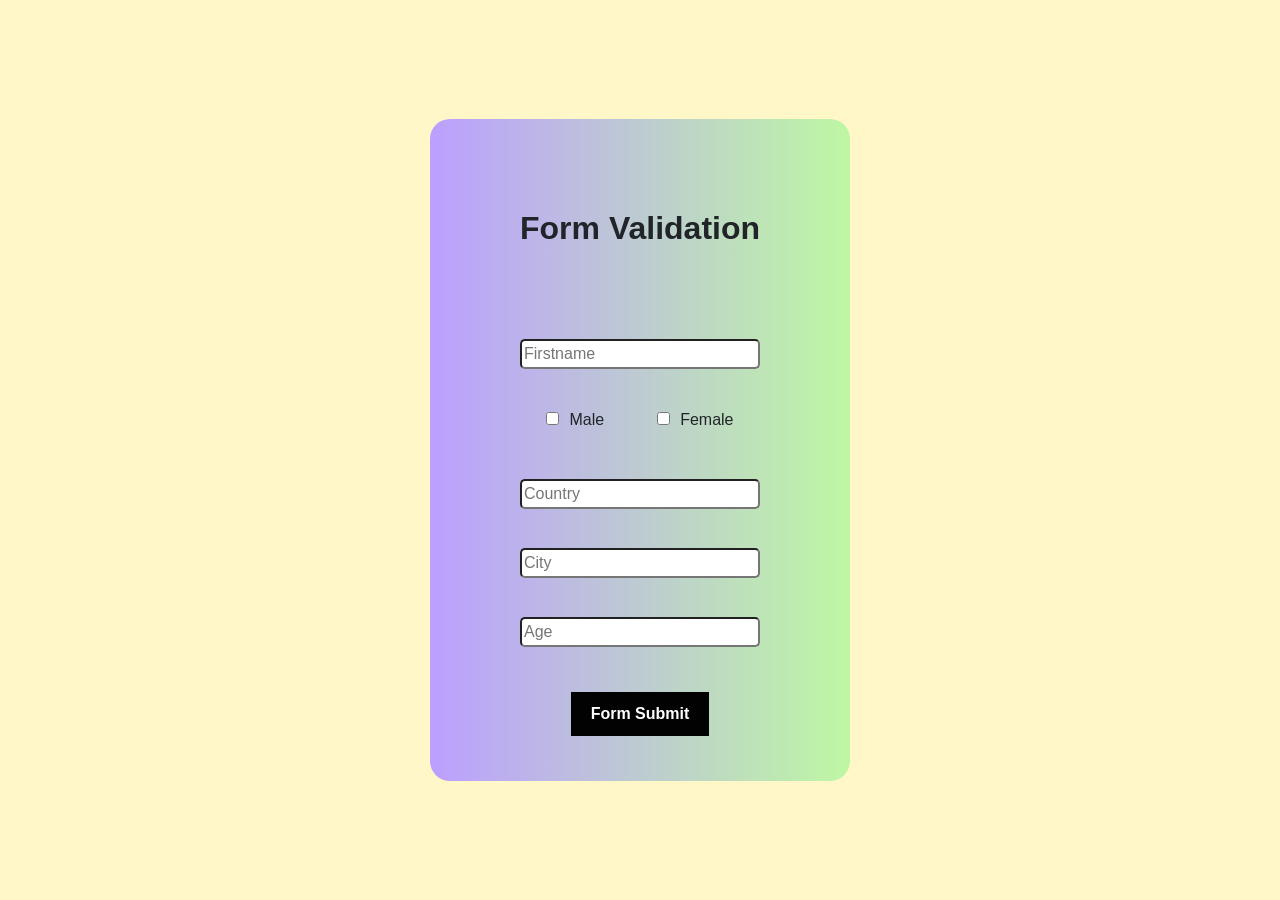
==== index.html @ 1da0a0cb "Form-validation" ====
<!DOCTYPE html><html lang="en"><head>
  <meta charset="utf-8">
  <title>FormValidation</title>
  <base href="">
  <meta name="viewport" content="width=device-width, initial-scale=1">
  <link rel="icon" type="image/x-icon" href="favicon.ico">
<link rel="stylesheet" href="styles.ef46db3751d8e999.css"></head>
<body>
  <app-root></app-root>
<script src="runtime.097c482858bccbdc.js" type="module"></script><script src="polyfills.63f7f1bee2294266.js" type="module"></script><script src="main.92435f0b93cd59bc.js" type="module"></script>

</body></html>
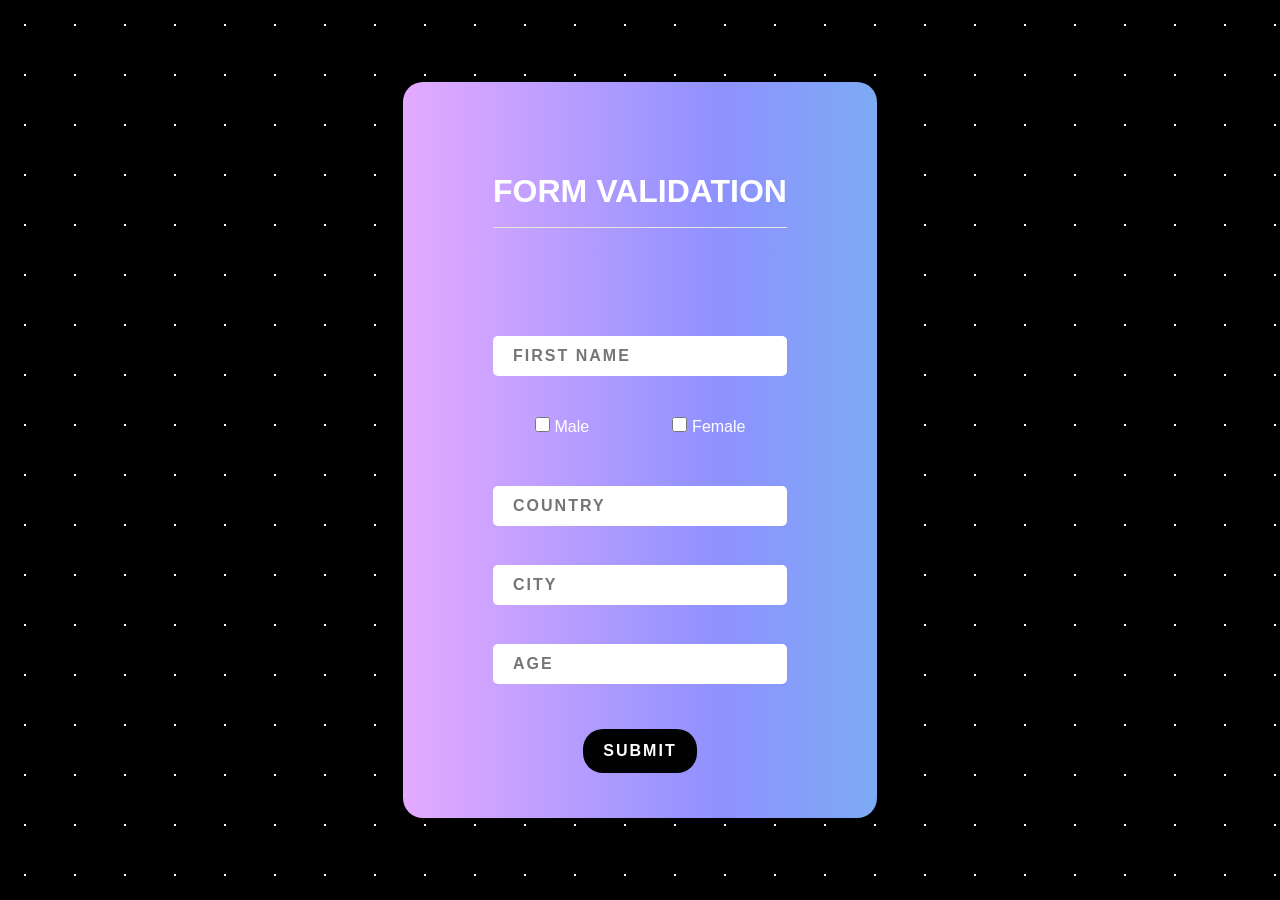
==== commit 79df1899: "Form-Validation V1" ====
--- a/index.html
+++ b/index.html
@@ -7,6 +7,6 @@
 <link rel="stylesheet" href="styles.ef46db3751d8e999.css"></head>
 <body>
   <app-root></app-root>
-<script src="runtime.097c482858bccbdc.js" type="module"></script><script src="polyfills.63f7f1bee2294266.js" type="module"></script><script src="main.92435f0b93cd59bc.js" type="module"></script>
+<script src="runtime.097c482858bccbdc.js" type="module"></script><script src="polyfills.63f7f1bee2294266.js" type="module"></script><script src="main.66c41005942955e9.js" type="module"></script>
 
 </body></html>
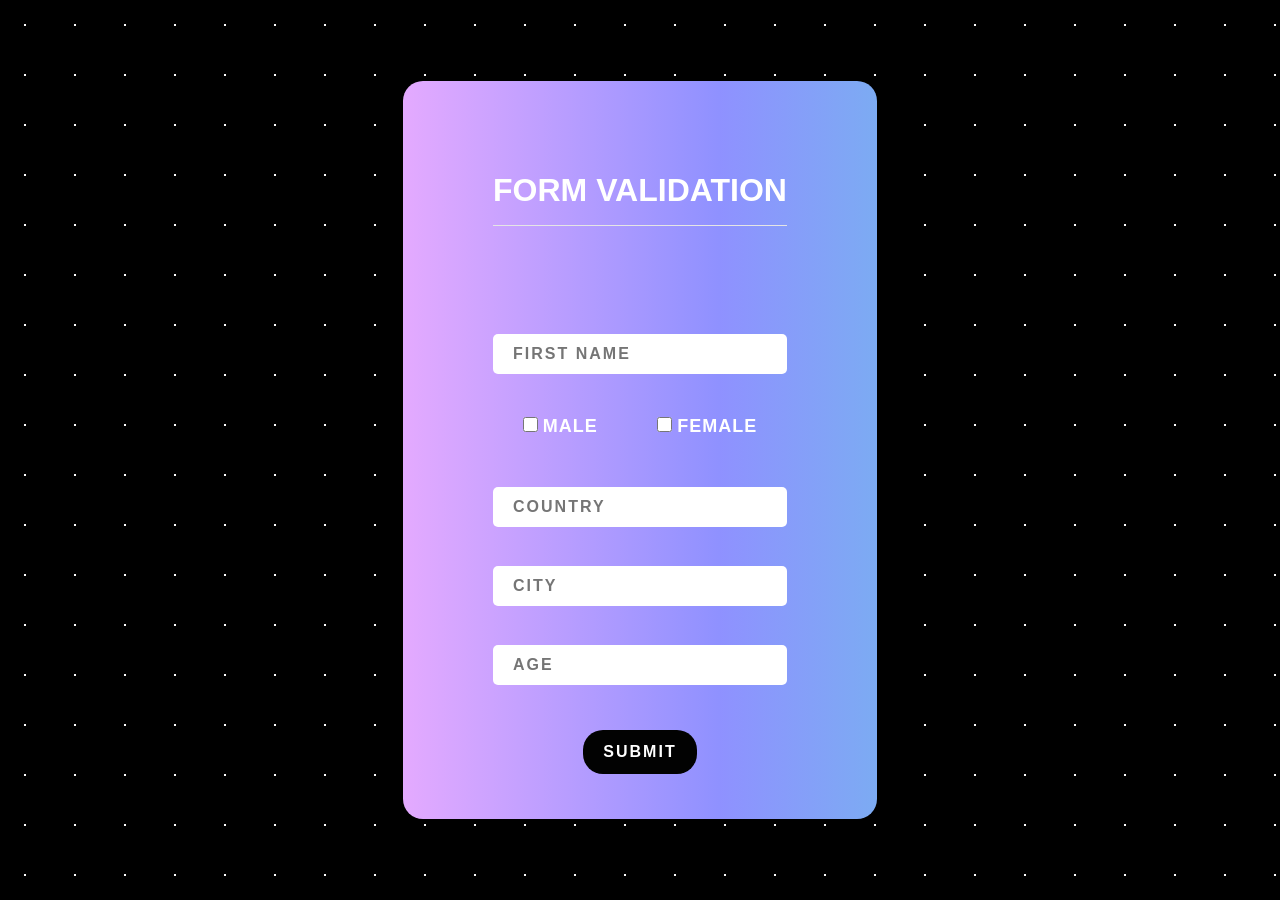
==== commit 8771b3f8: "Form-Validation V2" ====
--- a/index.html
+++ b/index.html
@@ -7,6 +7,6 @@
 <link rel="stylesheet" href="styles.ef46db3751d8e999.css"></head>
 <body>
   <app-root></app-root>
-<script src="runtime.097c482858bccbdc.js" type="module"></script><script src="polyfills.63f7f1bee2294266.js" type="module"></script><script src="main.66c41005942955e9.js" type="module"></script>
+<script src="runtime.097c482858bccbdc.js" type="module"></script><script src="polyfills.63f7f1bee2294266.js" type="module"></script><script src="main.d6994537beeefe49.js" type="module"></script>
 
 </body></html>
